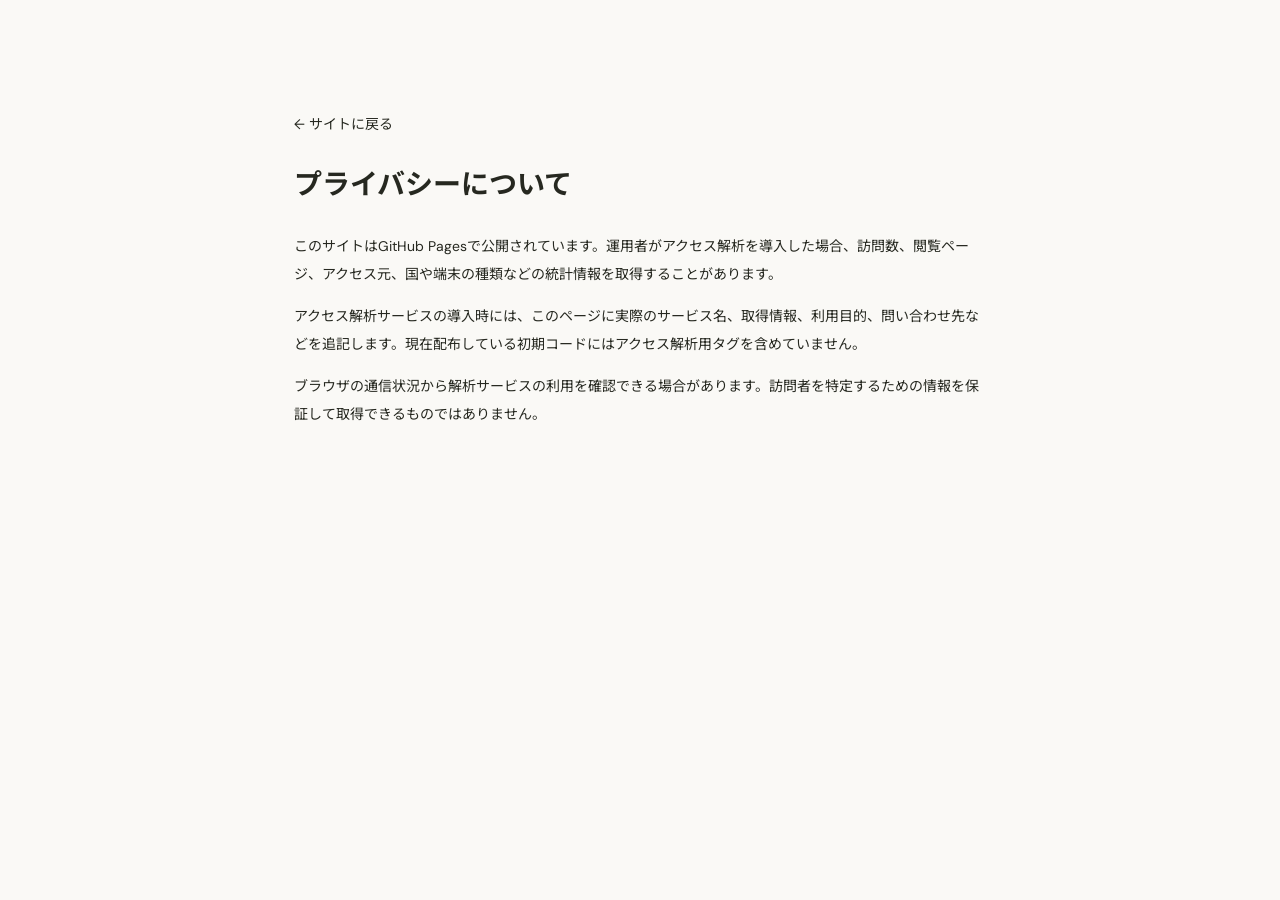
==== privacy.html @ 4d12edc4 "Add files via upload" ====
<!doctype html><html lang="ja"><head><meta charset="utf-8"><meta name="viewport" content="width=device-width,initial-scale=1"><title>プライバシー｜icarus20261117</title><link rel="stylesheet" href="style.css"></head><body><main style="max-width:740px;margin:8vh auto;padding:24px;line-height:2"><p><a href="./">← サイトに戻る</a></p><h1>プライバシーについて</h1><p>このサイトはGitHub Pagesで公開されています。運用者がアクセス解析を導入した場合、訪問数、閲覧ページ、アクセス元、国や端末の種類などの統計情報を取得することがあります。</p><p>アクセス解析サービスの導入時には、このページに実際のサービス名、取得情報、利用目的、問い合わせ先などを追記します。現在配布している初期コードにはアクセス解析用タグを含めていません。</p><p>ブラウザの通信状況から解析サービスの利用を確認できる場合があります。訪問者を特定するための情報を保証して取得できるものではありません。</p></main></body></html>
---- style.css ----
@import url('https://fonts.googleapis.com/css2?family=DM+Sans:wght@400;500;600;700&family=Noto+Sans+JP:wght@400;500;600;700&family=Noto+Serif+JP:wght@400;500;600;700&display=swap');
:root{--paper:#faf9f6;--surface:#fff;--ink:#262820;--muted:#898a80;--line:#e9e8e1;--green:#3f5145;--sand:#eee9de;--sidebar:242px}*{box-sizing:border-box}body{margin:0;background:var(--paper);color:var(--ink);font-family:'DM Sans','Noto Sans JP',sans-serif;font-size:14px}button,input,textarea,select{font:inherit}button{cursor:pointer}a{color:inherit;text-decoration:none}.hidden{display:none!important}.app-shell{display:flex;min-height:100vh}.sidebar{position:fixed;width:var(--sidebar);height:100vh;display:flex;flex-direction:column;border-right:1px solid var(--line);padding:32px 18px 22px;background:#f7f6f2;z-index:5}.brand{display:flex;align-items:center;gap:12px;margin:0 8px 59px}.brand-mark{display:grid;place-items:center;width:42px;height:42px;background:var(--green);color:white;border-radius:12px;font-family:'Noto Serif JP',serif;font-size:25px}.brand strong{font-family:'Noto Serif JP',serif;font-size:22px;letter-spacing:.16em;display:block}.brand small{display:block;color:#9a9b92;letter-spacing:.18em;font-size:8px;margin-top:3px}.sidebar-label{padding:0 15px;margin-bottom:14px;color:#a5a69d;font-size:10px;font-weight:700;letter-spacing:.18em}.sidebar-label.spaced{margin-top:35px}.nav{display:flex;flex-direction:column;gap:4px}.nav-item{width:100%;background:transparent;border:0;text-align:left;border-radius:8px;padding:12px 13px;color:#6c7068;display:flex;align-items:center;gap:11px;transition:.2s}.nav-item:hover,.nav-item.active{background:#e8eae3;color:var(--green)}.nav-item.active{font-weight:700}.nav-symbol{width:20px;text-align:center;font-size:20px;line-height:1}.nav-number{margin-left:auto;font-size:11px}.sidebar-bottom{margin-top:auto;border-top:1px solid var(--line);padding:22px 11px 0}.privacy-note{display:flex;align-items:start;gap:10px;color:#92948b;font-size:11px;line-height:1.7}.tiny-dot{width:7px;height:7px;flex:none;background:#8f9e87;border-radius:50%;margin-top:6px}.text-link{background:none;border:0;padding:18px 0 0;color:var(--green);display:flex;justify-content:space-between;width:100%;font-size:12px}.main{margin-left:var(--sidebar);min-width:0;width:calc(100% - var(--sidebar));display:flex;flex-direction:column;min-height:100vh}.topbar{height:83px;flex:none;padding:0 clamp(24px,5vw,82px);display:flex;justify-content:space-between;align-items:center;border-bottom:1px solid var(--line)}.breadcrumb{font-size:10px;font-weight:700;letter-spacing:.15em;color:#94958d}.breadcrumb span{padding:0 9px;color:#c4c6bf}.breadcrumb span:last-child{color:#5e655c}.header-actions,.editor-actions{display:flex;align-items:center;gap:20px}.storage-label{font-size:10px;letter-spacing:.14em;color:#a4a69c}.button{border-radius:6px;border:1px solid transparent;padding:12px 19px;font-size:12px;font-weight:600;white-space:nowrap;transition:.2s}.button:hover{transform:translateY(-1px)}.button-dark{background:var(--green);color:#fff}.button-dark:hover{background:#2e3e33}.button-outline{background:white;border-color:#d6d8d0;color:var(--green)}.view{width:min(1120px,calc(100% - 2 * clamp(24px,5vw,82px)));margin:0 auto;flex:1}.hero{margin-top:41px;background:#eaece5;min-height:306px;border-radius:10px;padding:52px 58px;position:relative;overflow:hidden}.eyebrow{font-size:10px;letter-spacing:.19em;color:#809081;font-weight:700;margin:0 0 17px}.hero h1{font-family:'Noto Serif JP',serif;font-size:clamp(32px,3.5vw,49px);font-weight:500;line-height:1.4;letter-spacing:.11em;margin:0 0 13px}.hero h1 em{font-style:normal;color:#7c9180}.hero-subtitle{color:#747b70;font-size:12px;line-height:2.15;margin:0 0 17px}.hero-link{border:none;background:transparent;color:#445748;padding:0;border-bottom:1px solid #768a79;padding-bottom:5px;font-weight:600;font-size:12px}.hero-link span{margin-left:13px}.hero-decoration{font-family:serif;font-size:255px;position:absolute;color:#d2d8cd;right:2.5%;top:-42px;transform:rotate(-13deg);pointer-events:none}.section-heading{display:flex;justify-content:space-between;align-items:end;gap:20px;margin:48px 0 20px}.section-heading .eyebrow{margin-bottom:10px}.section-heading h2{font-size:22px;font-weight:600;margin:0;letter-spacing:.035em}.light-number{font-size:14px;font-weight:400;color:#a1a49a;margin-left:8px}.search-wrap{position:relative}.search-wrap span{position:absolute;left:15px;top:9px;font-size:22px;color:#90978d}.search-wrap input{border:1px solid var(--line);background:#fff;border-radius:6px;padding:12px 14px 12px 43px;width:245px;font-size:12px;outline:none}.search-wrap input:focus,input:focus,textarea:focus,select:focus{border-color:#96a996!important;outline:none}.filter-row{display:flex;justify-content:space-between;gap:10px;border-bottom:1px solid var(--line);padding-bottom:16px}.filter-chips{display:flex;gap:8px;flex-wrap:wrap}.chip{font-size:11px;color:#80857c;padding:7px 12px;background:transparent;border:1px solid transparent;border-radius:5px}.chip.active{background:#e5e9e1;color:var(--green);font-weight:700}.filter-row select{border:none;background:transparent;color:#7b8078;font-size:11px;padding:5px}.notes-grid{display:grid;grid-template-columns:repeat(2,minmax(0,1fr));gap:17px;margin-top:22px}.note-card{min-height:218px;border:1px solid var(--line);background:white;border-radius:8px;padding:24px 26px;display:flex;flex-direction:column;transition:.2s;cursor:pointer}.note-card:hover{transform:translateY(-2px);box-shadow:0 10px 30px #2033240b;border-color:#cfd7cd}.card-top{display:flex;justify-content:space-between;align-items:center}.category-label{font-size:10px;font-weight:700;color:#698071;background:#edf1e9;padding:7px 10px;border-radius:4px}.card-date{color:#a2a49d;font-size:10px}.note-card h3{font-family:'Noto Serif JP',serif;font-size:20px;font-weight:600;margin:22px 0 9px;line-height:1.5}.note-card p{color:#8a8e84;font-size:12px;line-height:1.9;margin:0 0 20px;display:-webkit-box;-webkit-line-clamp:2;-webkit-box-orient:vertical;overflow:hidden}.card-bottom{margin-top:auto;display:flex;justify-content:space-between;align-items:center;color:#98a096;font-size:11px}.tag-list{display:flex;gap:6px;flex-wrap:wrap}.tag-list span{font-size:10px;color:#888f84}.favorite-icon{font-size:18px;color:#9ba79a}.empty-state{text-align:center;padding:80px 20px}.empty-icon{font-size:40px;color:#a8b5a7}.empty-state h3{font-family:'Noto Serif JP',serif;font-weight:500}.empty-state p{color:#92978c}.site-footer{margin:90px clamp(24px,5vw,82px) 0;padding:25px 0 35px;border-top:1px solid var(--line);display:flex;justify-content:space-between;color:#a0a39b;font-size:10px;letter-spacing:.12em}.back-button{border:0;background:none;color:#768475;padding:0;font-size:12px;margin:35px 0}.reader{max-width:760px;margin:15px auto}.reader-meta{color:#819181;font-size:11px;letter-spacing:.1em}.reader h1{font-family:'Noto Serif JP',serif;font-weight:600;line-height:1.6;font-size:clamp(30px,4vw,42px);margin:21px 0}.reader-excerpt{color:#8b8e83;font-size:14px;line-height:2}.reader-rule{width:35px;border-top:2px solid #a1b4a0;margin:32px 0}.article-body{font-family:'Noto Serif JP',serif;font-size:15px;line-height:2.35;overflow-wrap:anywhere;white-space:normal}.article-body h1,.article-body h2,.article-body h3{line-height:1.6;margin:2em 0 .7em}.article-body h1{font-size:25px}.article-body h2{font-size:21px}.article-body h3{font-size:18px}.article-body p{margin:0 0 1.3em}.article-body blockquote{border-left:3px solid #9cac98;padding-left:22px;margin:24px 0;color:#7d8378}.article-body code{background:#edf0e9;padding:2px 5px;border-radius:3px;font-family:monospace;font-size:13px}.article-body a{color:#4f7860;text-decoration:underline}.article-body ul,.article-body ol{padding-left:24px}.article-body hr{border:0;border-top:1px solid var(--line);margin:35px 0}.reader-footer{display:flex;justify-content:space-between;align-items:center;gap:20px;border-top:1px solid var(--line);padding-top:23px;margin-top:65px}.reader-actions{display:flex;gap:8px}.editor-toolbar{display:flex;justify-content:space-between;align-items:center}.save-status{color:#9a9e95;font-size:11px}.editor-shell{max-width:840px;margin:13px auto}.editor-header h1,.settings-panel h1{font-family:'Noto Serif JP',serif;font-size:35px;font-weight:500;margin:0 0 10px}.editor-header>p:last-child,.settings-panel>p{color:#96998f;font-size:13px;line-height:2}.editor-header{margin-bottom:37px}#note-form label{display:block;color:#5c685b;font-size:12px;font-weight:700;margin:22px 0 10px}#note-form input,#note-form select,#note-form textarea{background:white;border:1px solid #e0e4dc;border-radius:6px;padding:13px 15px;width:100%;color:var(--ink)}#note-form .title-input{font-family:'Noto Serif JP',serif;font-size:24px;padding:19px 17px}.optional{color:#a2a79e;font-size:10px;font-weight:400}.form-inline{display:grid;grid-template-columns:1fr 1.5fr;gap:20px}.content-label{display:flex;align-items:end;justify-content:space-between;margin-top:16px}.editor-tabs{display:flex;gap:5px}.tab{border:0;background:transparent;padding:8px 12px;color:#929990;font-size:12px}.tab.active{border-bottom:2px solid var(--green);color:var(--green);font-weight:700}#note-form textarea{min-height:380px;resize:vertical;line-height:2;font-size:14px;padding:22px}.preview{min-height:380px;padding:22px;background:white;border:1px solid var(--line);border-radius:6px}.editor-help{font-size:11px;color:#989d93;margin-top:9px;line-height:2}.editor-bottom{display:flex;justify-content:space-between;margin-top:24px;color:#999e94;font-size:11px}.delete-button{background:none;border:0;color:#ab716a;padding:0}.settings-panel{max-width:750px;margin:20px auto}.settings-card{background:white;border:1px solid var(--line);border-radius:8px;margin:22px 0;padding:25px}.settings-card h3{margin:0 0 9px}.settings-card p{color:#91978e;line-height:1.9;font-size:12px;margin-bottom:18px}.settings-card.caution{background:#f4f5ef}.file-button{display:inline-block}.toast{position:fixed;bottom:26px;right:30px;background:var(--green);color:white;border-radius:8px;padding:15px 22px;font-size:12px;box-shadow:0 6px 24px #0002;opacity:0;transform:translateY(15px);pointer-events:none;transition:.25s;z-index:20}.toast.show{opacity:1;transform:translateY(0)}.mobile-menu{display:none}
@media(max-width:1100px){.sidebar{width:210px}.main{margin-left:210px;width:calc(100% - 210px)}.hero-decoration{font-size:180px;top:5px}.hero{padding:45px 37px}}@media(max-width:760px){.sidebar{transform:translateX(-100%);transition:transform .2s;width:240px;box-shadow:0 8px 20px #0001}.sidebar.open{transform:translateX(0)}.main{margin:0;width:100%}.topbar{height:70px;padding:0 21px}.mobile-menu{display:block;background:none;border:0;font-size:18px;color:var(--green)}.breadcrumb{display:none}.header-actions{gap:8px}.storage-label{display:none}.view{width:calc(100% - 38px)}.hero{margin-top:20px;min-height:245px;padding:33px 28px}.hero-decoration{font-size:125px;right:-18px;top:22px}.hero h1{font-size:34px}.hero-subtitle{font-size:11px}.section-heading{flex-direction:column;align-items:stretch;margin-top:35px}.search-wrap input{width:100%}.filter-row{flex-direction:column}.notes-grid{grid-template-columns:1fr}.note-card{min-height:190px}.site-footer{margin:50px 20px 0;flex-wrap:wrap;gap:14px}.editor-toolbar{align-items:start;gap:10px;flex-direction:column}.editor-toolbar .back-button{margin-bottom:6px}.editor-actions{width:100%;gap:8px;flex-wrap:wrap}.editor-actions .button{padding:10px}.save-status{margin-right:auto}.form-inline{grid-template-columns:1fr;gap:0}.reader-footer{align-items:start;flex-direction:column}.reader-actions{width:100%}}
/* v2: mobile-friendly public viewer */
body{overflow-x:hidden}.main{min-width:0}.article-body img{max-width:100%;height:auto}.note-card:focus-visible,.nav-item:focus-visible,.chip:focus-visible,.button:focus-visible{outline:3px solid #729478;outline-offset:3px}
@media(max-width:760px){.hero{padding:30px 24px}.hero-decoration{opacity:.35}.hero h1{position:relative;z-index:1}.section-heading{gap:13px}.reader{width:100%;padding:0 2px}.reader h1{font-size:clamp(26px,7vw,36px)}.article-body{font-size:14px;line-height:2.15}.sidebar{overflow-y:auto}.search-wrap input{font-size:16px}.topbar{gap:10px}.header-actions{margin-left:auto}.notes-grid{gap:12px}}
@media(max-width:380px){.hero h1{font-size:28px}.hero{padding:28px 20px}.topbar{padding:0 15px}.site-footer{font-size:9px}}
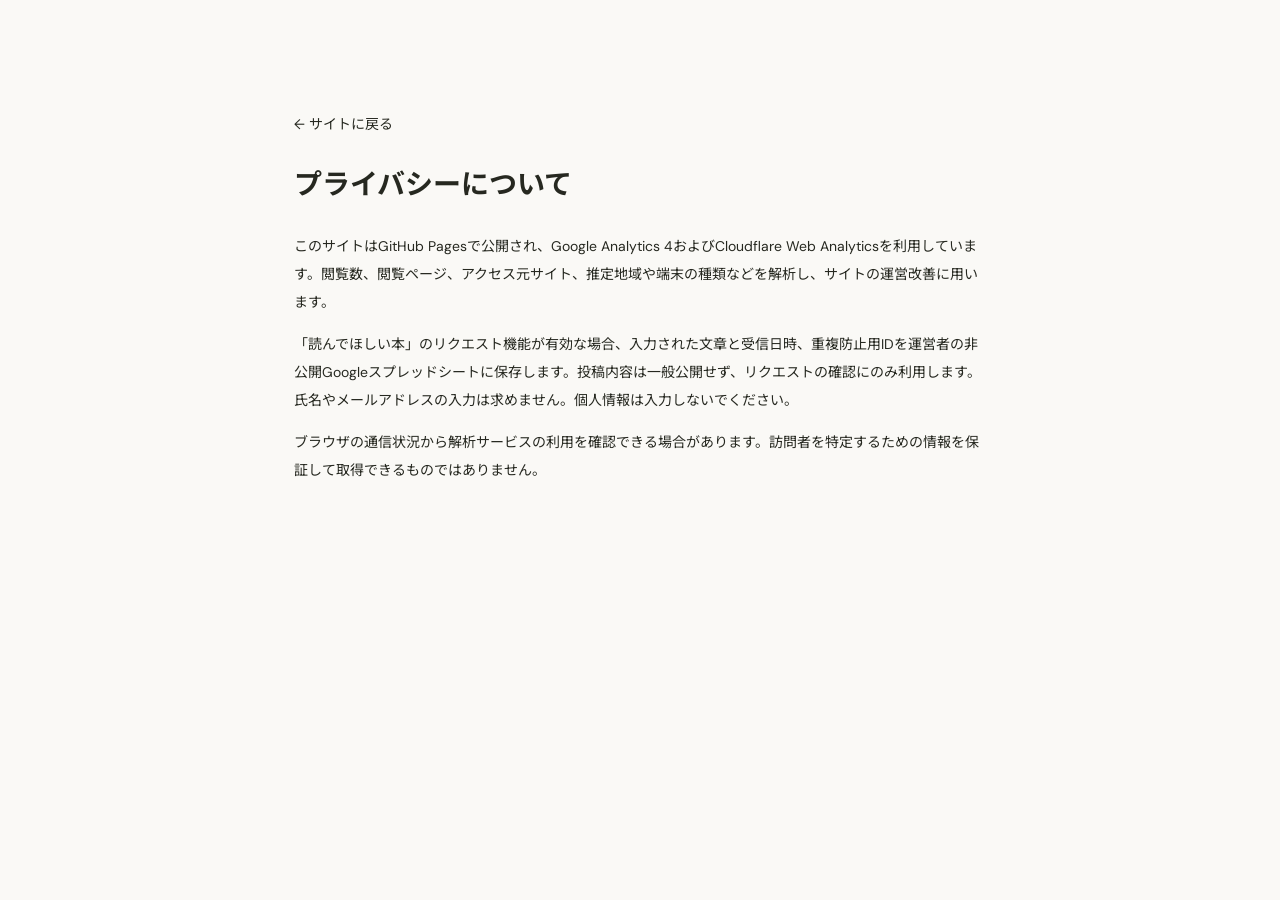
==== commit 5164a10f: "Explain analytics and book request data handling" ====
--- a/privacy.html
+++ b/privacy.html
@@ -1 +1 @@
-<!doctype html><html lang="ja"><head><meta charset="utf-8"><meta name="viewport" content="width=device-width,initial-scale=1"><title>プライバシー｜icarus20261117</title><link rel="stylesheet" href="style.css"></head><body><main style="max-width:740px;margin:8vh auto;padding:24px;line-height:2"><p><a href="./">← サイトに戻る</a></p><h1>プライバシーについて</h1><p>このサイトはGitHub Pagesで公開されています。運用者がアクセス解析を導入した場合、訪問数、閲覧ページ、アクセス元、国や端末の種類などの統計情報を取得することがあります。</p><p>アクセス解析サービスの導入時には、このページに実際のサービス名、取得情報、利用目的、問い合わせ先などを追記します。現在配布している初期コードにはアクセス解析用タグを含めていません。</p><p>ブラウザの通信状況から解析サービスの利用を確認できる場合があります。訪問者を特定するための情報を保証して取得できるものではありません。</p></main></body></html>
+<!doctype html><html lang="ja"><head><meta charset="utf-8"><meta name="viewport" content="width=device-width,initial-scale=1"><title>プライバシー｜icarus20261117</title><link rel="stylesheet" href="style.css"></head><body><main style="max-width:740px;margin:8vh auto;padding:24px;line-height:2"><p><a href="./">← サイトに戻る</a></p><h1>プライバシーについて</h1><p>このサイトはGitHub Pagesで公開され、Google Analytics 4およびCloudflare Web Analyticsを利用しています。閲覧数、閲覧ページ、アクセス元サイト、推定地域や端末の種類などを解析し、サイトの運営改善に用います。</p><p>「読んでほしい本」のリクエスト機能が有効な場合、入力された文章と受信日時、重複防止用IDを運営者の非公開Googleスプレッドシートに保存します。投稿内容は一般公開せず、リクエストの確認にのみ利用します。氏名やメールアドレスの入力は求めません。個人情報は入力しないでください。</p><p>ブラウザの通信状況から解析サービスの利用を確認できる場合があります。訪問者を特定するための情報を保証して取得できるものではありません。</p></main></body></html>
--- a/style.css
+++ b/style.css
@@ -5,3 +5,18 @@
 body{overflow-x:hidden}.main{min-width:0}.article-body img{max-width:100%;height:auto}.note-card:focus-visible,.nav-item:focus-visible,.chip:focus-visible,.button:focus-visible{outline:3px solid #729478;outline-offset:3px}
 @media(max-width:760px){.hero{padding:30px 24px}.hero-decoration{opacity:.35}.hero h1{position:relative;z-index:1}.section-heading{gap:13px}.reader{width:100%;padding:0 2px}.reader h1{font-size:clamp(26px,7vw,36px)}.article-body{font-size:14px;line-height:2.15}.sidebar{overflow-y:auto}.search-wrap input{font-size:16px}.topbar{gap:10px}.header-actions{margin-left:auto}.notes-grid{gap:12px}}
 @media(max-width:380px){.hero h1{font-size:28px}.hero{padding:28px 20px}.topbar{padding:0 15px}.site-footer{font-size:9px}}
+
+/* 読んでほしい本：公開サイト用 */
+[hidden]{display:none!important}
+.book-request-section{width:min(1120px,calc(100% - 2 * clamp(24px,5vw,82px)));margin:56px auto 0}
+.book-request-inner{max-width:760px;margin:auto;padding:32px 36px;background:#f0f1eb;border:1px solid #e3e7dd;border-radius:10px}
+.book-request-inner h2{font-family:'Noto Serif JP',serif;font-size:25px;font-weight:500;margin:0 0 10px}
+.book-request-description{font-size:12px;color:#7e857a;line-height:1.9;margin:0 0 18px}
+.book-request-label{display:block;font-size:12px;font-weight:600;color:#5f6e60;margin:0 0 8px}
+#book-request-message{display:block;width:100%;box-sizing:border-box;resize:vertical;min-height:105px;padding:14px 16px;background:#fff;border:1px solid #d8ddd3;border-radius:6px;line-height:1.8;color:var(--ink);font-size:16px}
+#book-request-message:focus{outline:2px solid #a9b8a9;outline-offset:1px}
+.book-request-controls{display:flex;align-items:center;justify-content:space-between;gap:12px;margin-top:12px}
+#book-request-count{color:#949b90;font-size:11px}
+#book-request-submit:disabled{opacity:.7;cursor:wait}
+.book-request-result{font-family:'Noto Serif JP',serif;text-align:center;padding:34px 5px;font-size:20px;color:var(--green)}
+@media(max-width:760px){.book-request-section{width:calc(100% - 38px);margin:32px auto 0}.book-request-inner{padding:25px 20px}.book-request-inner h2{font-size:23px}}
